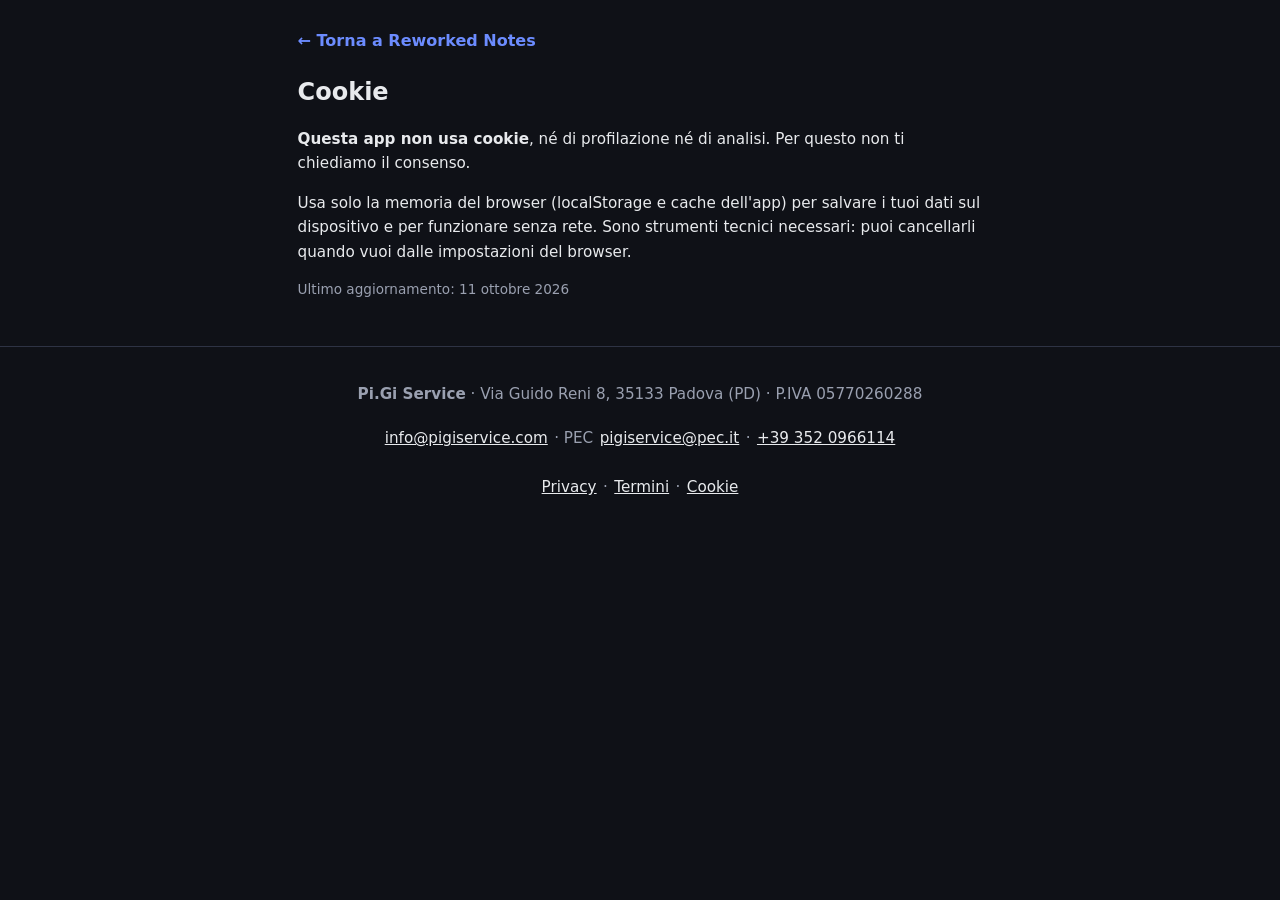
==== cookie.html @ 93c142fa "Reworked Notes: PWA completa (icone, manifest, offline, Metti in home, footer Pi.Gi, mobile first)" ====
<!DOCTYPE html><html lang="it"><head><meta charset="UTF-8"><meta name="viewport" content="width=device-width, initial-scale=1.0, viewport-fit=cover">
<title>Cookie · Reworked Notes</title><meta name="theme-color" content="#1a1d27"><link rel="icon" type="image/png" href="favicon-32.png"><link rel="apple-touch-icon" href="apple-touch-icon.png"><link rel="manifest" href="manifest.json"><link rel="stylesheet" href="legal.css"></head>
<body><main><a class="back" href="./">← Torna a Reworked Notes</a><h1>Cookie</h1><p><strong>Questa app non usa cookie</strong>, né di profilazione né di analisi. Per questo non ti chiediamo il consenso.</p>
<p>Usa solo la memoria del browser (localStorage e cache dell'app) per salvare i tuoi dati sul dispositivo e per funzionare senza rete. Sono strumenti tecnici necessari: puoi cancellarli quando vuoi dalle impostazioni del browser.</p><p class="muted">Ultimo aggiornamento: 11 ottobre 2026</p></main><footer><p><strong>Pi.Gi Service</strong> · Via Guido Reni 8, 35133 Padova (PD) · P.IVA 05770260288</p>
<p><a href="mailto:info@pigiservice.com">info@pigiservice.com</a> · PEC <a href="mailto:pigiservice@pec.it">pigiservice@pec.it</a> · <a href="tel:+393520966114">+39 352 0966114</a></p>
<p><a href="privacy.html">Privacy</a> · <a href="termini.html">Termini</a> · <a href="cookie.html">Cookie</a></p></footer></body></html>
---- legal.css ----
:root{--bg:#0f1117;--surface:#1a1d27;--border:#2e3344;--text:#e8eaed;--muted:#9aa0b0;--accent:#6c8cff}
*{box-sizing:border-box}body{margin:0;font-family:system-ui,-apple-system,'Segoe UI',Roboto,sans-serif;background:var(--bg);color:var(--text);line-height:1.6;overflow-x:hidden;-webkit-text-size-adjust:100%}
main{max-width:720px;margin:0 auto;padding:calc(1.2rem + env(safe-area-inset-top)) 1.1rem 2rem}
a{color:var(--accent)}h1{font-size:1.5rem;margin:.6rem 0 1rem}h2{font-size:1.05rem;margin:1.4rem 0 .4rem}p,li{font-size:.95rem;overflow-wrap:anywhere}
.back{display:inline-flex;align-items:center;min-height:44px;font-weight:600;text-decoration:none}
.muted{color:var(--muted);font-size:.85rem}
footer{border-top:1px solid var(--border);padding:1.2rem 1rem calc(1.2rem + env(safe-area-inset-bottom));text-align:center;font-size:.78rem;color:var(--muted);overflow-wrap:anywhere}
footer a{color:var(--text);display:inline-block;padding:.3rem .1rem}
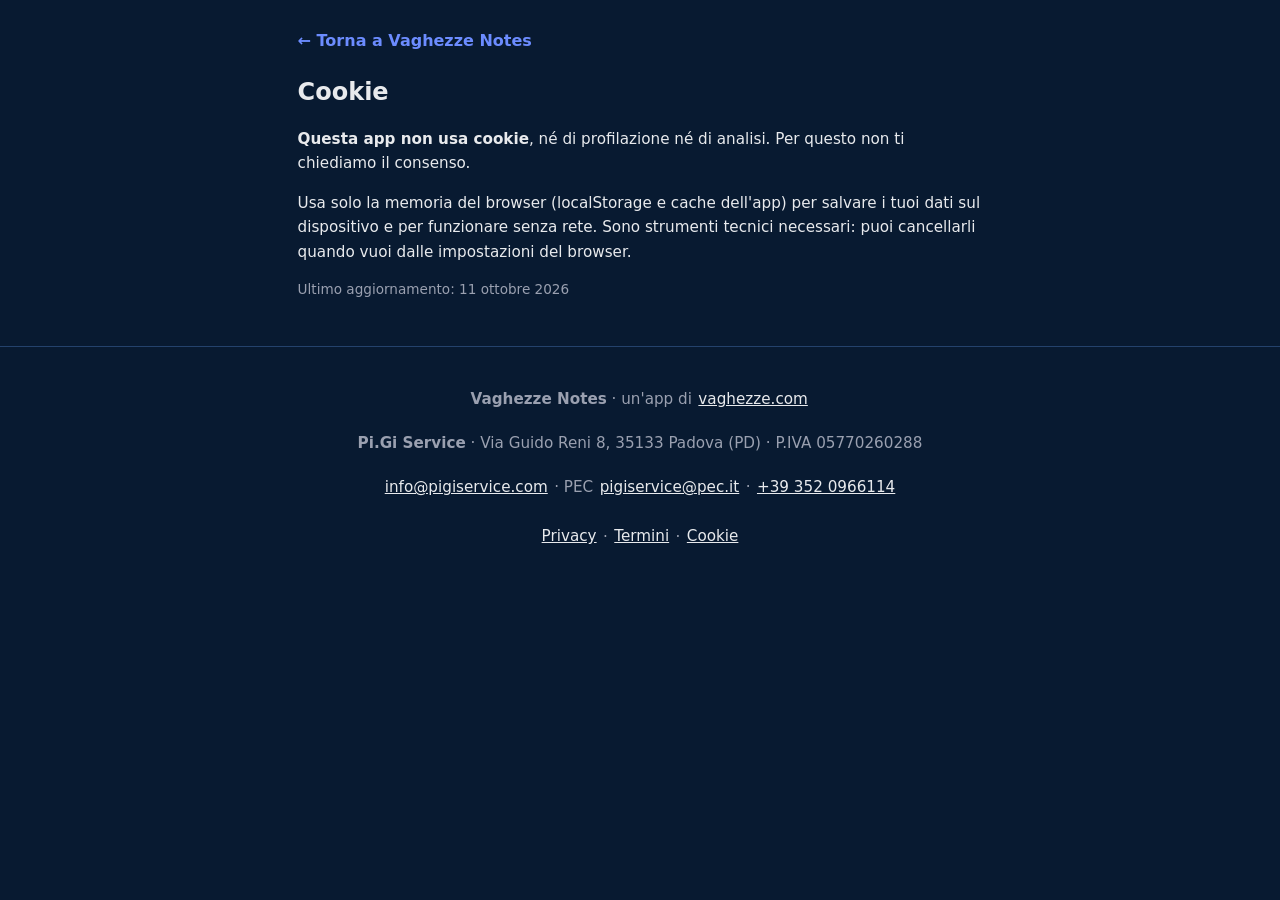
==== commit 1408e292: "Vaghezze Notes: nuovo nome, icone oro su nero, colori Vaghezze, barra in basso, cache v4" ====
--- a/cookie.html
+++ b/cookie.html
@@ -1,6 +1,7 @@
 <!DOCTYPE html><html lang="it"><head><meta charset="UTF-8"><meta name="viewport" content="width=device-width, initial-scale=1.0, viewport-fit=cover">
-<title>Cookie · Reworked Notes</title><meta name="theme-color" content="#1a1d27"><link rel="icon" type="image/png" href="favicon-32.png"><link rel="apple-touch-icon" href="apple-touch-icon.png"><link rel="manifest" href="manifest.json"><link rel="stylesheet" href="legal.css"></head>
-<body><main><a class="back" href="./">← Torna a Reworked Notes</a><h1>Cookie</h1><p><strong>Questa app non usa cookie</strong>, né di profilazione né di analisi. Per questo non ti chiediamo il consenso.</p>
-<p>Usa solo la memoria del browser (localStorage e cache dell'app) per salvare i tuoi dati sul dispositivo e per funzionare senza rete. Sono strumenti tecnici necessari: puoi cancellarli quando vuoi dalle impostazioni del browser.</p><p class="muted">Ultimo aggiornamento: 11 ottobre 2026</p></main><footer><p><strong>Pi.Gi Service</strong> · Via Guido Reni 8, 35133 Padova (PD) · P.IVA 05770260288</p>
+<title>Cookie · Vaghezze Notes</title><meta name="theme-color" content="#0B1F3A"><link rel="icon" type="image/png" href="favicon-32.png"><link rel="apple-touch-icon" href="apple-touch-icon.png"><link rel="manifest" href="manifest.json"><link rel="stylesheet" href="legal.css"></head>
+<body><main><a class="back" href="./">← Torna a Vaghezze Notes</a><h1>Cookie</h1><p><strong>Questa app non usa cookie</strong>, né di profilazione né di analisi. Per questo non ti chiediamo il consenso.</p>
+<p>Usa solo la memoria del browser (localStorage e cache dell'app) per salvare i tuoi dati sul dispositivo e per funzionare senza rete. Sono strumenti tecnici necessari: puoi cancellarli quando vuoi dalle impostazioni del browser.</p><p class="muted">Ultimo aggiornamento: 11 ottobre 2026</p></main><footer><p class="brand-line"><strong>Vaghezze Notes</strong> · un'app di <a href="https://vaghezze.com">vaghezze.com</a></p>
+    <p><strong>Pi.Gi Service</strong> · Via Guido Reni 8, 35133 Padova (PD) · P.IVA 05770260288</p>
 <p><a href="mailto:info@pigiservice.com">info@pigiservice.com</a> · PEC <a href="mailto:pigiservice@pec.it">pigiservice@pec.it</a> · <a href="tel:+393520966114">+39 352 0966114</a></p>
 <p><a href="privacy.html">Privacy</a> · <a href="termini.html">Termini</a> · <a href="cookie.html">Cookie</a></p></footer></body></html>
--- a/legal.css
+++ b/legal.css
@@ -1,4 +1,4 @@
-:root{--bg:#0f1117;--surface:#1a1d27;--border:#2e3344;--text:#e8eaed;--muted:#9aa0b0;--accent:#6c8cff}
+:root{--bg:#081a31;--surface:#0d2340;--border:#24426c;--text:#e8eaed;--muted:#9aa0b0;--accent:#6c8cff}
 *{box-sizing:border-box}body{margin:0;font-family:system-ui,-apple-system,'Segoe UI',Roboto,sans-serif;background:var(--bg);color:var(--text);line-height:1.6;overflow-x:hidden;-webkit-text-size-adjust:100%}
 main{max-width:720px;margin:0 auto;padding:calc(1.2rem + env(safe-area-inset-top)) 1.1rem 2rem}
 a{color:var(--accent)}h1{font-size:1.5rem;margin:.6rem 0 1rem}h2{font-size:1.05rem;margin:1.4rem 0 .4rem}p,li{font-size:.95rem;overflow-wrap:anywhere}
